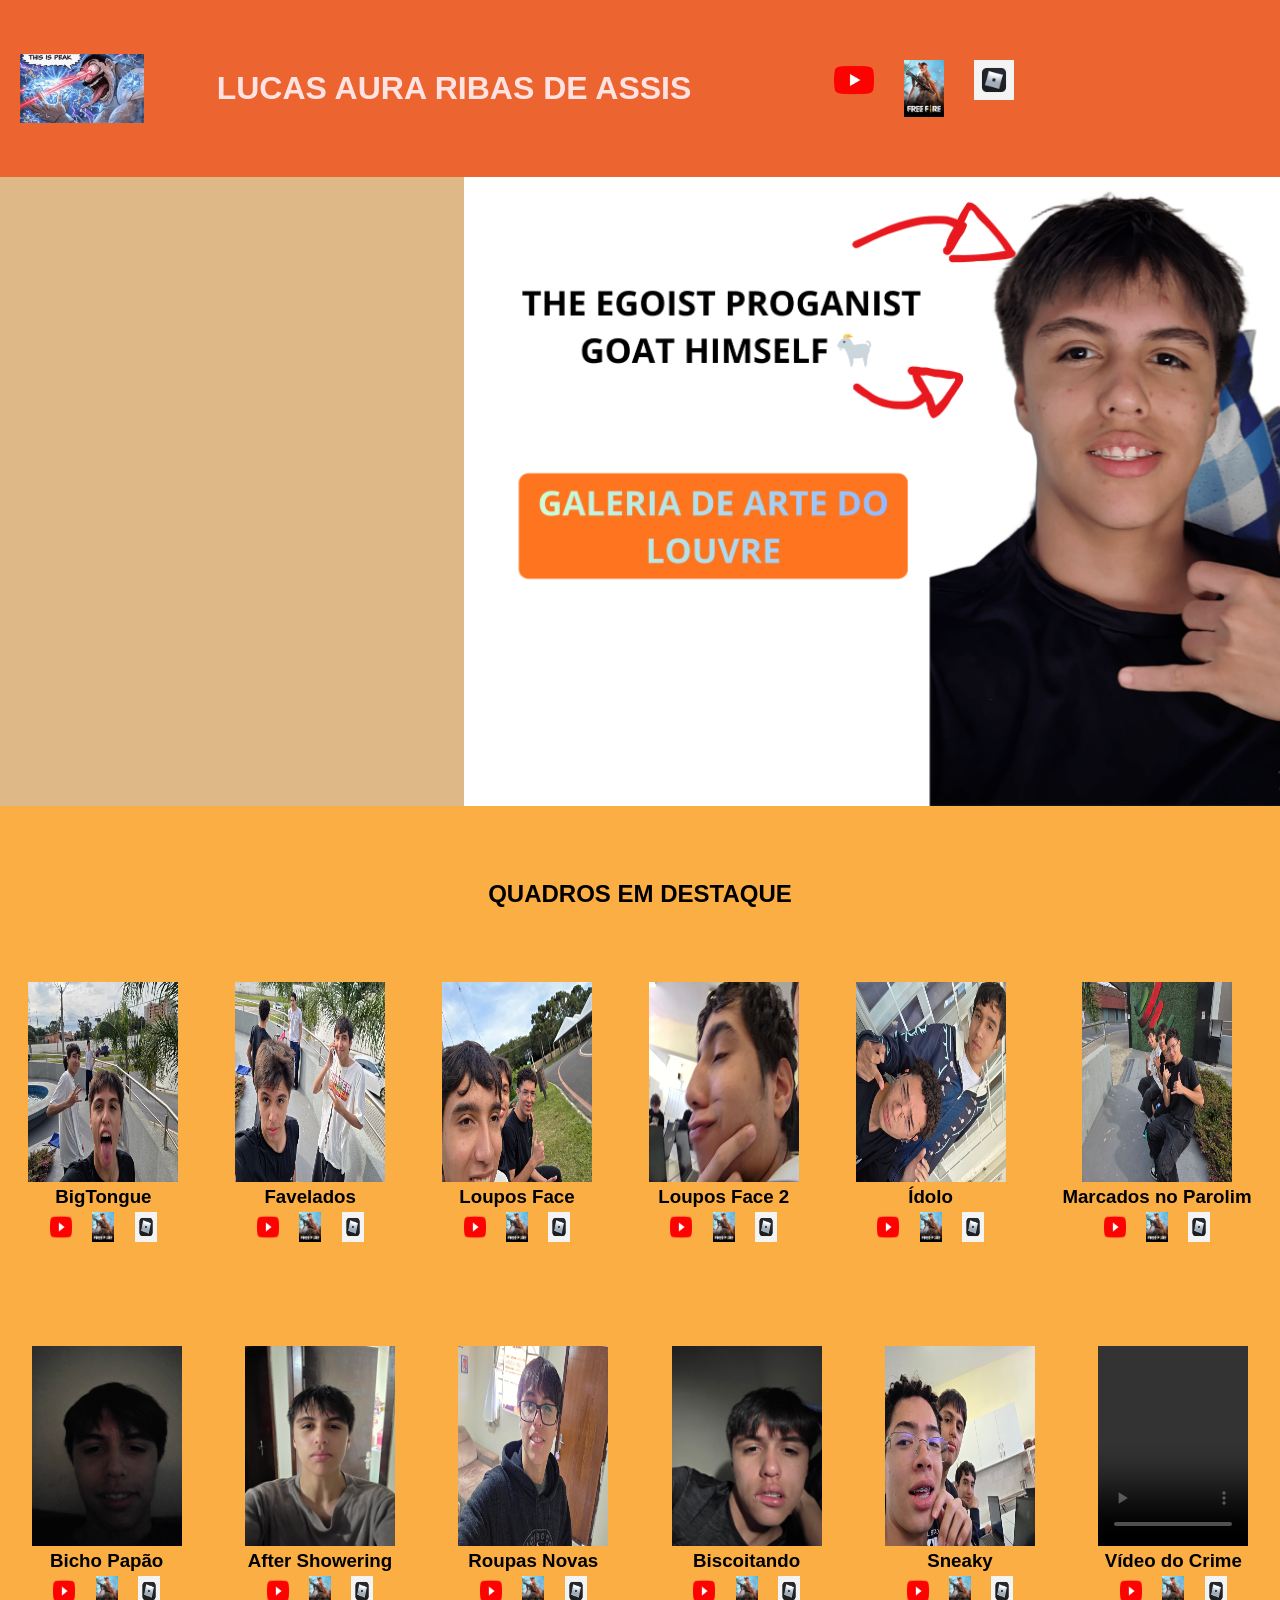
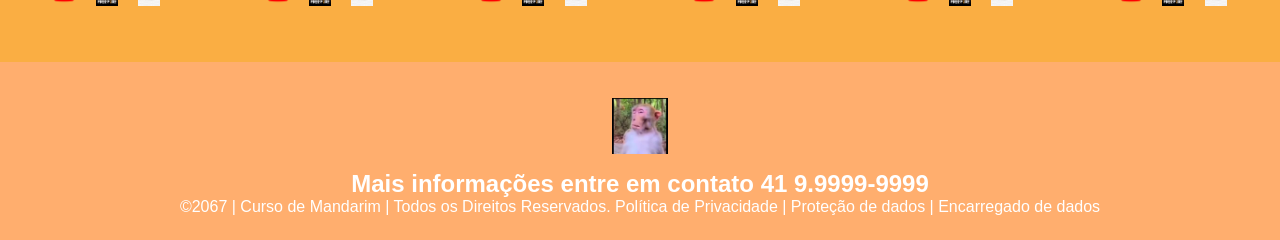
==== index.html @ 14fb3af1 "4434344" ====
<!DOCTYPE html>
<html lang="pt-br">
<head>
<meta charset="UTF-8">
<meta name="viewport" content="width=device-width, initial-scale=1.0">
<title>Home</title>
<link rel="stylesheet" href="style.css">
<link rel="icon" href="mamaco.jpg">
</head>
<body>






<!--header é a parte do cabeçalho do site, é o topo da página-->

<header class="cabecalho-itens">
<img class="cabecalho-imagem" src="PeakThragg.gif" alt="Logo da
Página">
<h1 class="titulo_site">LUCAS AURA RIBAS DE ASSIS</h1>


<div class="sociais">
<img class="sociais" src="youtube.png" alt="Logo do YouTube">
<img class="sociais" src="freefire.png" alt="Free Fire">
<img class="sociais" src="roblox.png" alt="Conta do ROblox">
</div>

</header>





<!--Seção banner 1 é a parte do paragrafo 1 da página-->
<section class="banner1">
<img class="escola-image" src="banner.png" alt="Banner do Site">
</section>







<!--Seção estudantes é a parte do paragrafo 2 da página -- "Meninos"-->
<!--altere em "src="estudante_menino_1.png" para src"nome da imagem do menino em
todos abaixo-->
<!--altere em "src="site_school.png" para src"nome da logo em todos abaixo-->
<!--para aumentar os alunos copie a div no edidor que corresponda desde a foto
até os icones abaixo - dúvidas chame o professor-->
<section class="estudante">
<h1 class="estudante_titulo">QUADROS EM DESTAQUE</h1>
<p> </p>





<div class="estudantes_todos">
<div class="fotos">
<img class="galeria-img" src="bigto.jpg" alt="linguona">
<h3 class="lable">BigTongue</h3>
<a href="https://cursos.alura.com.br/dashboard">






<p> </p>
<img class="estudante-icone" src="youtube.png" alt="Logo do YouTube"></a>
<img class="estudante-icone" src="freefire.png" alt="Free Fire">
<img class="estudante-icone" src="roblox.png" alt="Meu Perfil do Roblox">
</div>






<div class="fotos">
<img class="galeria-img" src="crias_da_favela.jpg" alt="marcados no parolim">
<h3 class="lable">Favelados</h3>
<a href="https://cursos.alura.com.br/dashboard">






    
<p> </p>
<img class="estudante-icone" src="youtube.png" alt="Logo do YouTube"></a>
<img class="estudante-icone" src="freefire.png" alt="Free Fire">
<img class="estudante-icone" src="roblox.png" alt="Meu Perfil do Roblox">
</div>









<div class="fotos">
<img class="galeria-img" src="louispark.jpg" alt="loupos1">
<h3 class="lable">Loupos Face</h3>
<a href="https://cursos.alura.com.br/dashboard">






<p> </p>
<img class="estudante-icone" src="youtube.png" alt="loupos2"></a>
<img class="estudante-icone" src="freefire.png" alt="Free Fire">
<img class="estudante-icone" src="roblox.png" alt="Meu Perfil do Roblox">
</div>







<div class="fotos">
<img class="galeria-img" src="louispp.jpg" alt="loupos2">
<h3 class="lable">Loupos Face 2</h3>
<a href="https://cursos.alura.com.br/dashboard">
<p> </p>







<img class="estudante-icone" src="youtube.png" alt="Logo do YouTube"></a>
<img class="estudante-icone" src="freefire.png" alt="Free Fire">
<img class="estudante-icone" src="roblox.png" alt="Meu Perfil do Roblox">
</div>






<div class="fotos">
<img class="galeria-img" src="dedomeio.jpg" alt="Loupos e macaquinho">
<h3 class="lable">Ídolo</h3>
<a href="https://cursos.alura.com.br/dashboard">
<p> </p>






<img class="estudante-icone" src="youtube.png" alt="Logo do YouTube"></a>
<img class="estudante-icone" src="freefire.png" alt="Free Fire">
<img class="estudante-icone" src="roblox.png" alt="Meu Perfil do Roblox">
</div>







<div class="fotos">
<img class="galeria-img" src="molhado.jpg" alt="Tropa do Arvoredo">
<h3 class="lable">Marcados no Parolim</h3>
<a href="https://cursos.alura.com.br/dashboard">
<p> </p>







<img class="estudante-icone" src="youtube.png" alt="Logo do YouTube"></a>
<img class="estudante-icone" src="freefire.png" alt="Free Fire">
<img class="estudante-icone" src="roblox.png" alt="Meu Perfil do Roblox">
</div>
</div>
</section>











<!--Seção estudantes é a parte do paragrafo 3 da página -- "Meninas"-->
<!--altere em "src="estudante_menina_1.png" para src"nome da imagem do menina em
todas abaixo-->
<!--altere em "src="site_school.png" para src"nome da logo em todos abaixo-->
<section class="estudante">
<div class="estudantes_todos">
<div class="fotos">
<img class="galeria-img" src="noescuro.jpg" alt="bicho papao">





<h3 class="lable">Bicho Papão</h3>
<a href="https://cursos.alura.com.br/dashboard">
<p> </p>
<img class="estudante-icone" src="youtube.png" alt="Logo do YouTube"></a>
<img class="estudante-icone" src="freefire.png" alt="Free Fire">
<img class="estudante-icone" src="roblox.png" alt="Meu Perfil do Roblox">
</div>





<div class="fotos">
<img class="galeria-img" src="molhadinha.jpg" alt="Foto da
turma do 1CDS do ano de 2023">
<h3 class="lable">After Showering</h3>
<a href="https://cursos.alura.com.br/dashboard">







<p> </p>
<img class="estudante-icone" src="youtube.png" alt="Logo do YouTube"></a>
<img class="estudante-icone" src="freefire.png" alt="Free Fire">
<img class="estudante-icone" src="roblox.png" alt="Meu Perfil do Roblox">
</div>






<div class="fotos">
<img class="galeria-img" src="roupas.jpg" alt="Foto da
turma do 1CDS do ano de 2023">
<h3 class="lable">Roupas Novas</h3>
<a href="https://cursos.alura.com.br/dashboard">
<p> </p>
<img class="estudante-icone" src="youtube.png" alt="Logo do YouTube"></a>
<img class="estudante-icone" src="freefire.png" alt="Free Fire">
<img class="estudante-icone" src="roblox.png" alt="Meu Perfil do Roblox">
</div>




<div class="fotos">
<img class="galeria-img" src="biscoitando.jpg" alt="bibiscoitandi">
<h3 class="lable">Biscoitando</h3>
<a href="https://cursos.alura.com.br/dashboard">
<p> </p>
<img class="estudante-icone" src="youtube.png" alt="Logo do YouTube"></a>
<img class="estudante-icone" src="freefire.png" alt="Free Fire">
<img class="estudante-icone" src="roblox.png" alt="Meu Perfil do Roblox">
</div>



<div class="fotos">
<img class="galeria-img" src="vitorpp.jpg" alt="Davi de Costas">
<h3 class="lable">Sneaky</h3>
<a href="https://cursos.alura.com.br/dashboard">
<p> </p>
<img class="estudante-icone" src="youtube.png" alt="Logo do YouTube"></a>
<img class="estudante-icone" src="freefire.png" alt="Free Fire">
<img class="estudante-icone" src="roblox.png" alt="Meu Perfil do Roblox">
</div>



<div class="fotos">
<video class="videos" controls width="150px" type="video/mp4" auto loop>
    <source src="seila.mp4">
</video>
<h3 class="lable">Vídeo do Crime</h3>
<a href="https://cursos.alura.com.br/dashboard">
<p> </p>
<img class="estudante-icone" src="youtube.png" alt="Logo do YouTube"></a>
<img class="estudante-icone" src="freefire.png" alt="Free Fire">
<img class="estudante-icone" src="roblox.png" alt="Meu Perfil do Roblox">
</div>
</div>
</section>









<!--Seção rodapé é a parte final da paragrafo 3 da página-->
<footer class="escola">
<img class="logo_rodape" src="mamaco.jpg" alt="Logo">
<h2 class="escola-título">Mais informações entre em contato<a class="link"










href="https://wa.me/5541999999999"> 41 9.9999-9999 </a></h2>
<p></p>
<p>©2067 | Curso de Mandarim | Todos os Direitos Reservados.
Política de Privacidade | Proteção de dados | Encarregado de dados</p>
<p> </p>
</footer>
</body>
</html>
---- style.css ----
*{
margin: 0;
padding: 0;
box-sizing: border-box;
}
body{
font-family: "Poppins", sans-serif;
background-color: burlywood;
}






header{
background-color: rgb(236, 101, 48);
color: rgb(255, 227, 227);
width: 100%;
padding: 20px;
}



.cabecalho-itens{
max-width: 1980px;
margin: 0 auto;
display: flex;
align-items: center;
}
.cabecalho-imagem{
width: 10%;
display: flex;
justify-content: flex-start;
align-items: center;
}
.titulo_site{
padding: 50px;
text-align: center;
justify-content: center;
width: 50%;
font: 30px;
}
.sociais{
display: flex;
justify-content: flex-end;
width: 25%;
height: 20%;
padding-right: 30px;
}







.banner1{
display: flex;
justify-content: center;
height: 629px;
width: 1438px;
margin-left: 200px;
}






.estudante_titulo{
padding: 50px;
text-align: center;

}
.lable{
text-align: center;
}


.galeria-img{
width: 150px;
height: 200px;
}



.estudante-icone{
width: 38px;
height: 38px;
padding: 4px 8px;
}
.estudante{
background-color: #faae43;
padding: 24px 0;
}

.fotos{
text-align: center;
padding: 24px 0;
}


.videos{
width: 150px;
height: 200px;
}


.estudantes_todos{
display: flex;
justify-content: space-around;
}
.escola{
background-image: linear-gradient(rgb(255, 174, 110),rgb(255, 174, 110));
color: white;
display: flex;
justify-content:center;
padding: 24px 0;
text-align:center;
display:block;
}
.escola-titulo{
padding: 50px;
text-align: center;
}
.logo_rodape{
height: 80px;
padding: 12px 0;

}

.link{
color: #ffffff;
text-decoration: none;
}
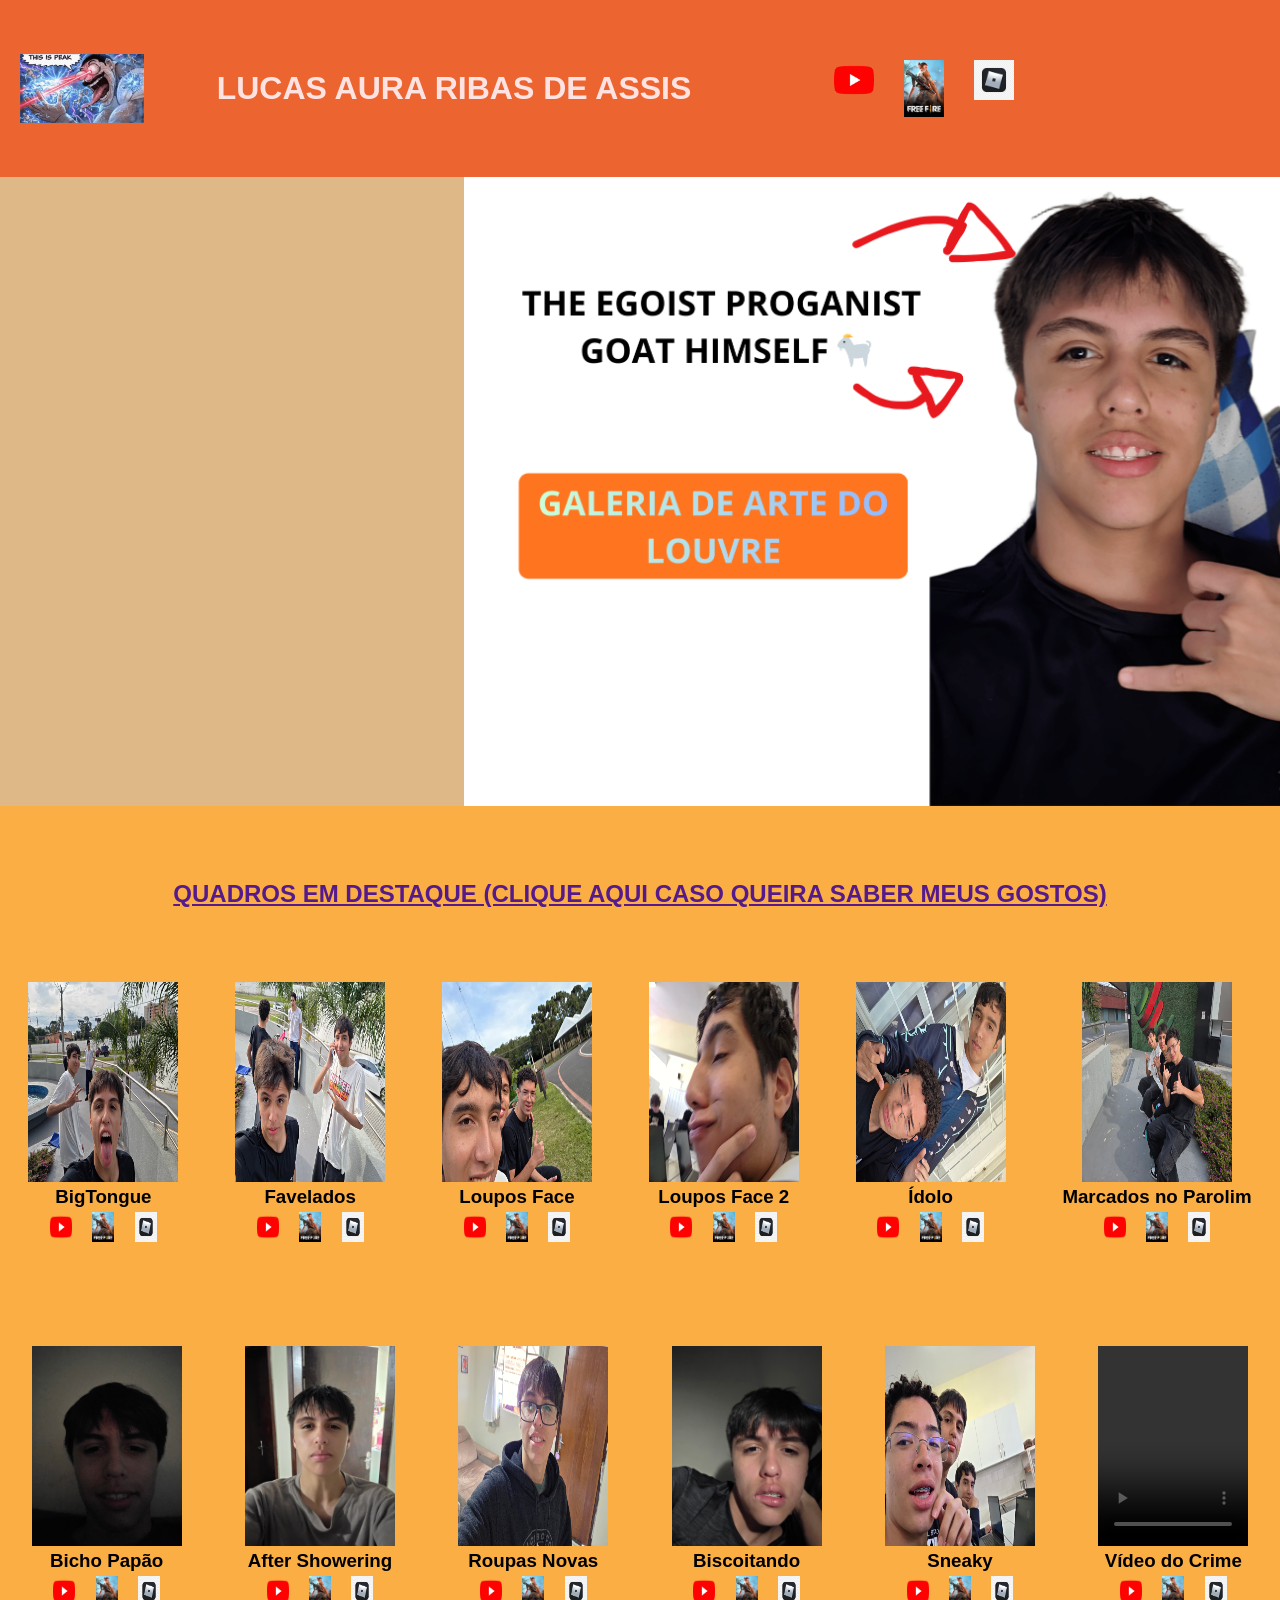
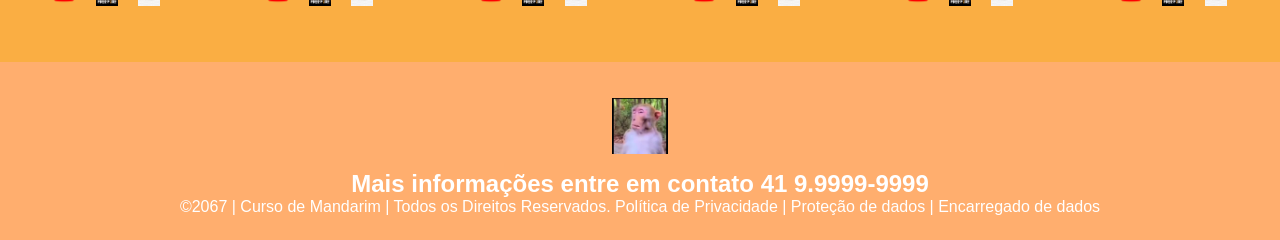
==== commit c8239c4c: "23" ====
--- a/index.html
+++ b/index.html
@@ -52,7 +52,10 @@
 <!--para aumentar os alunos copie a div no edidor que corresponda desde a foto
 até os icones abaixo - dúvidas chame o professor-->
 <section class="estudante">
-<h1 class="estudante_titulo">QUADROS EM DESTAQUE</h1>
+<a href=""
+target="_blank">
+    <h1 class="estudante_titulo">QUADROS EM DESTAQUE (CLIQUE AQUI CASO QUEIRA SABER MEUS GOSTOS)</h1>
+</a>
 <p> </p>
 
 
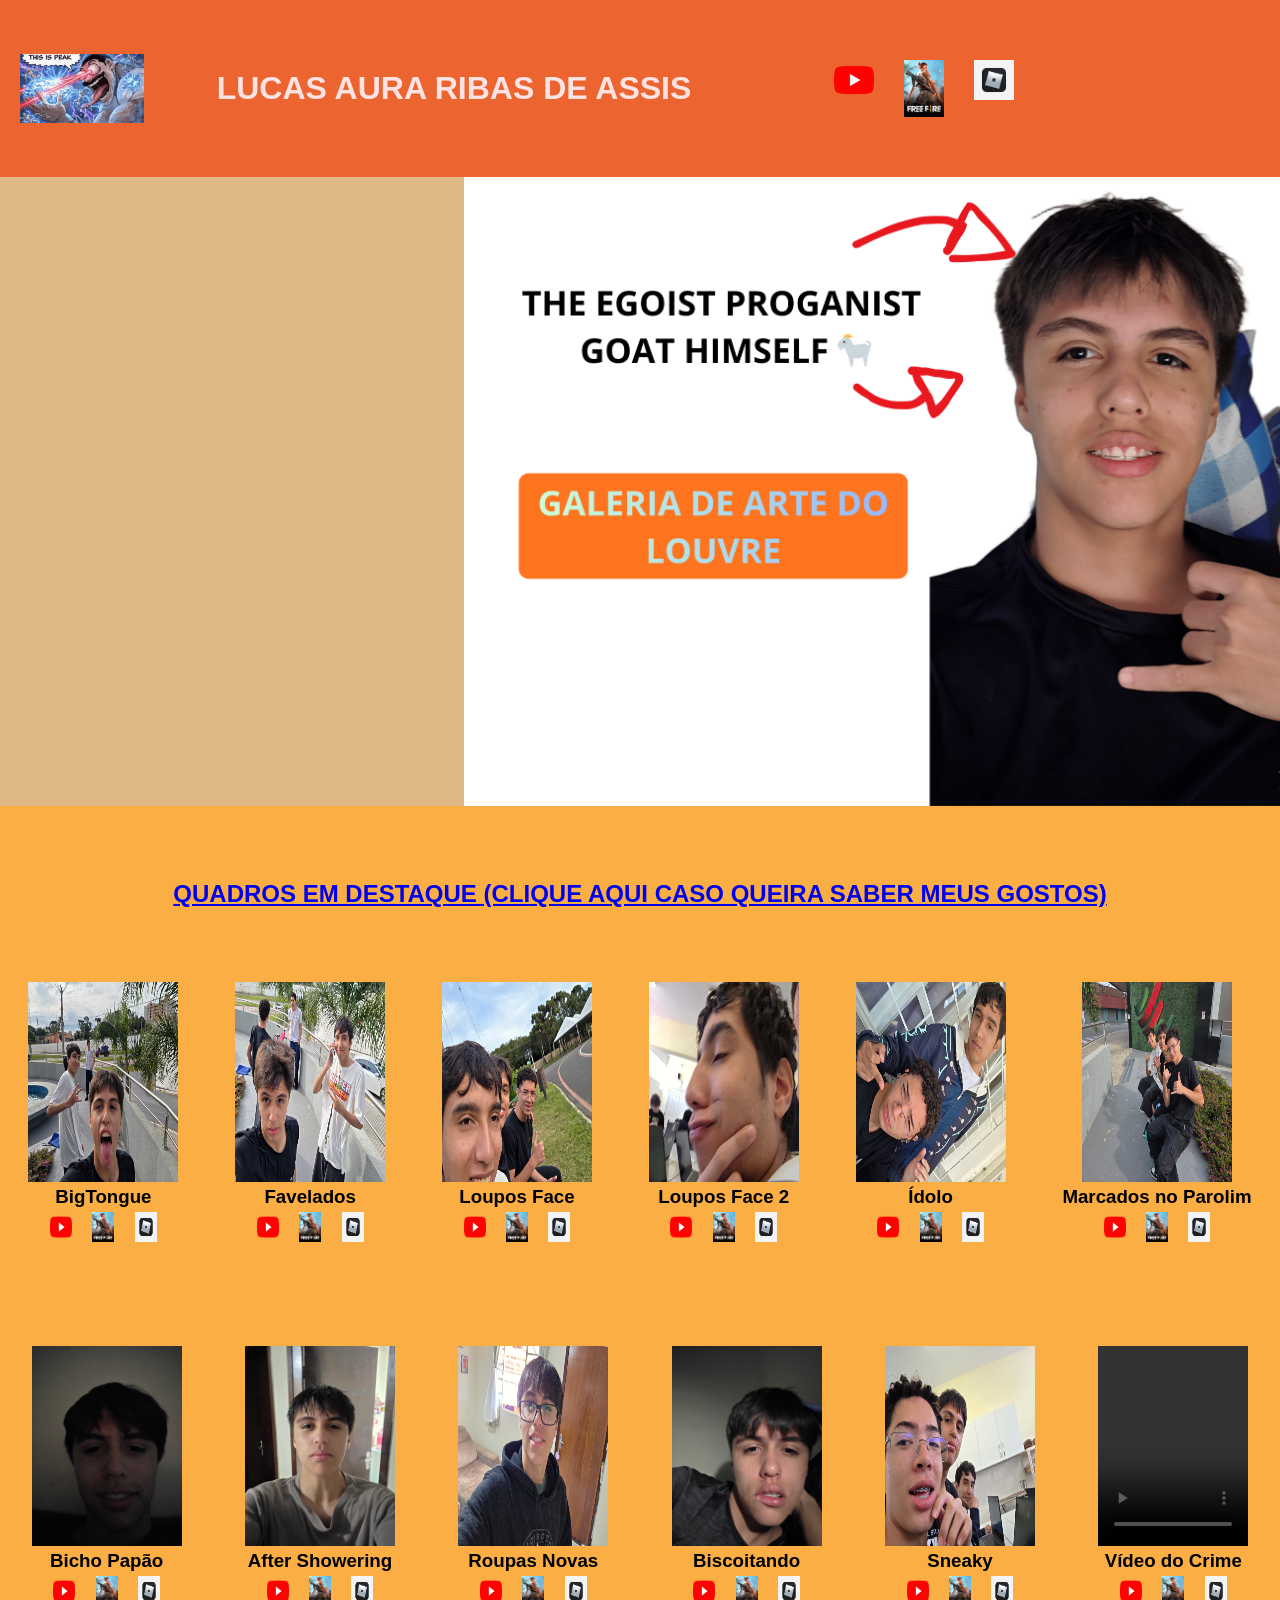
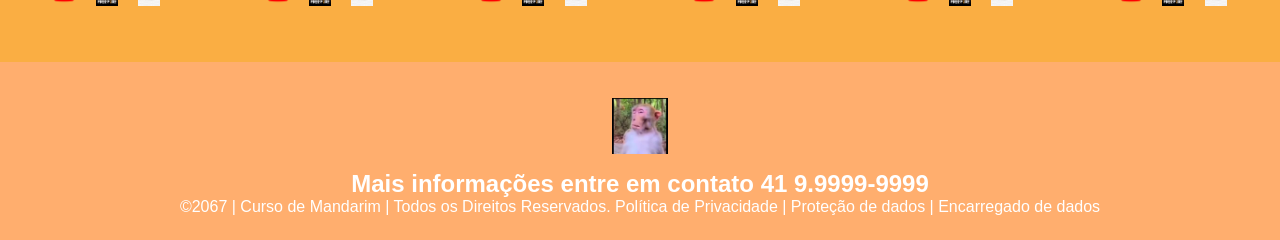
==== commit 9444a32c: "again" ====
--- a/index.html
+++ b/index.html
@@ -52,7 +52,7 @@
 <!--para aumentar os alunos copie a div no edidor que corresponda desde a foto
 até os icones abaixo - dúvidas chame o professor-->
 <section class="estudante">
-<a href=""
+<a href="history.html"
 target="_blank">
     <h1 class="estudante_titulo">QUADROS EM DESTAQUE (CLIQUE AQUI CASO QUEIRA SABER MEUS GOSTOS)</h1>
 </a>
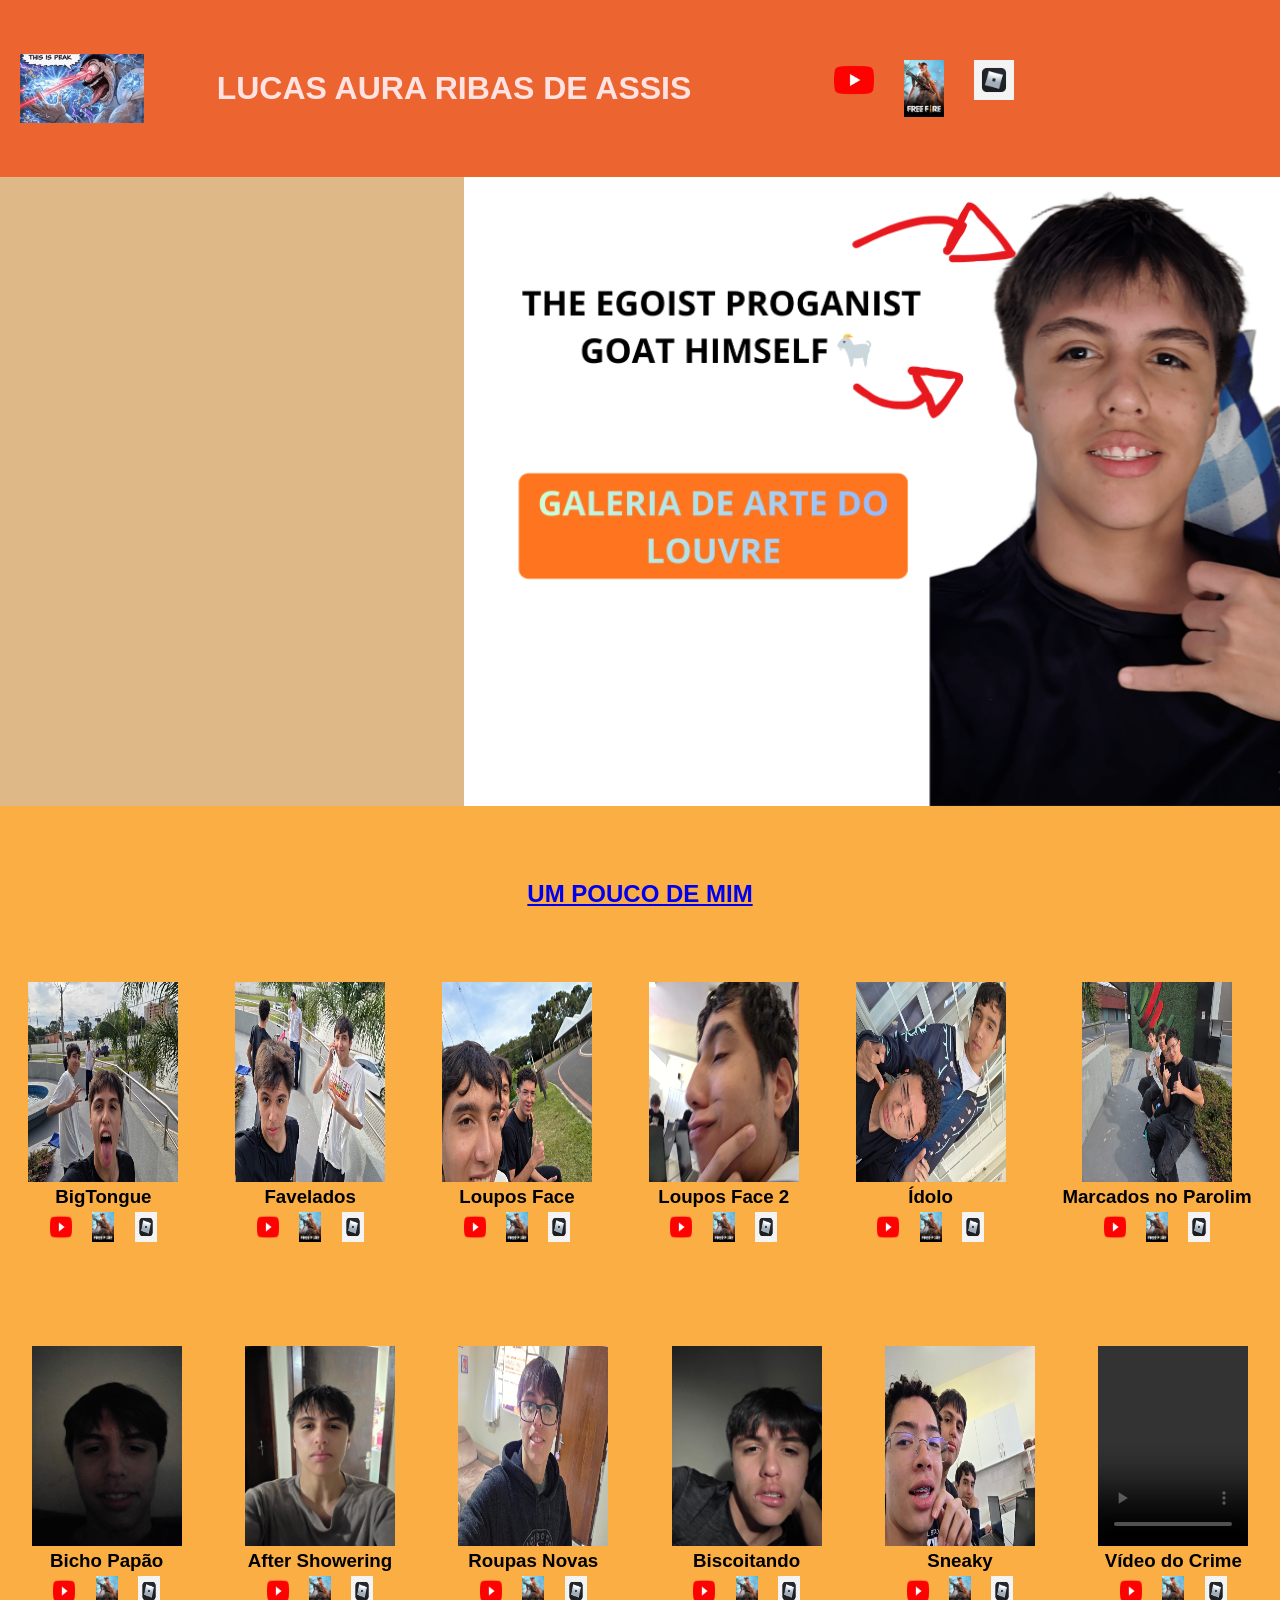
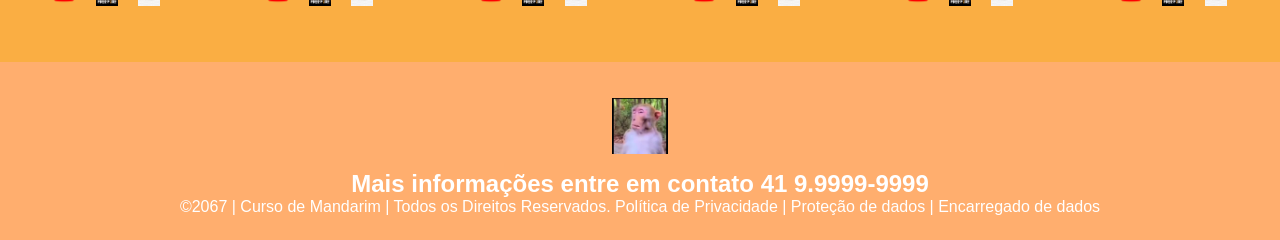
==== commit 0a93e625: "4" ====
--- a/index.html
+++ b/index.html
@@ -52,9 +52,9 @@
 <!--para aumentar os alunos copie a div no edidor que corresponda desde a foto
 até os icones abaixo - dúvidas chame o professor-->
 <section class="estudante">
-<a href="history.html"
+<a href="somename.html"
 target="_blank">
-    <h1 class="estudante_titulo">QUADROS EM DESTAQUE (CLIQUE AQUI CASO QUEIRA SABER MEUS GOSTOS)</h1>
+    <h1 class="estudante_titulo">UM POUCO DE MIM</h1>
 </a>
 <p> </p>
 
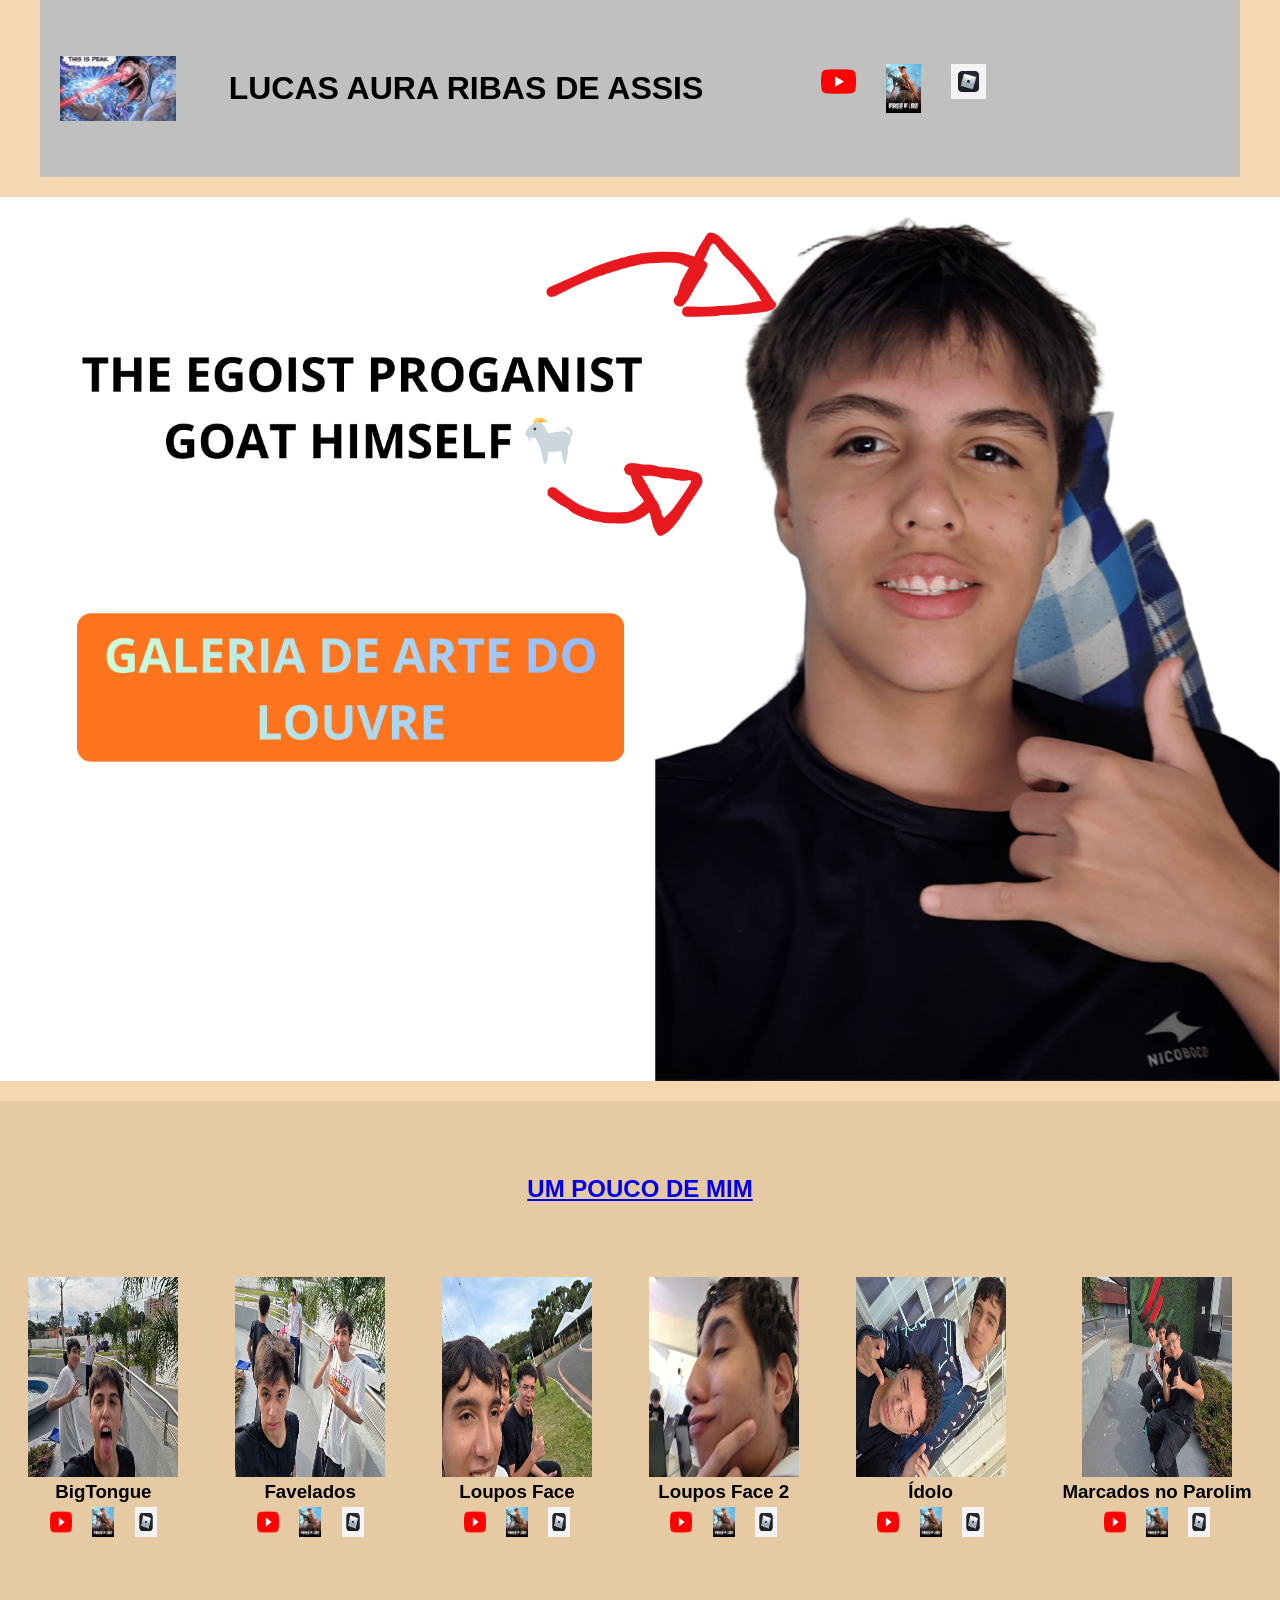
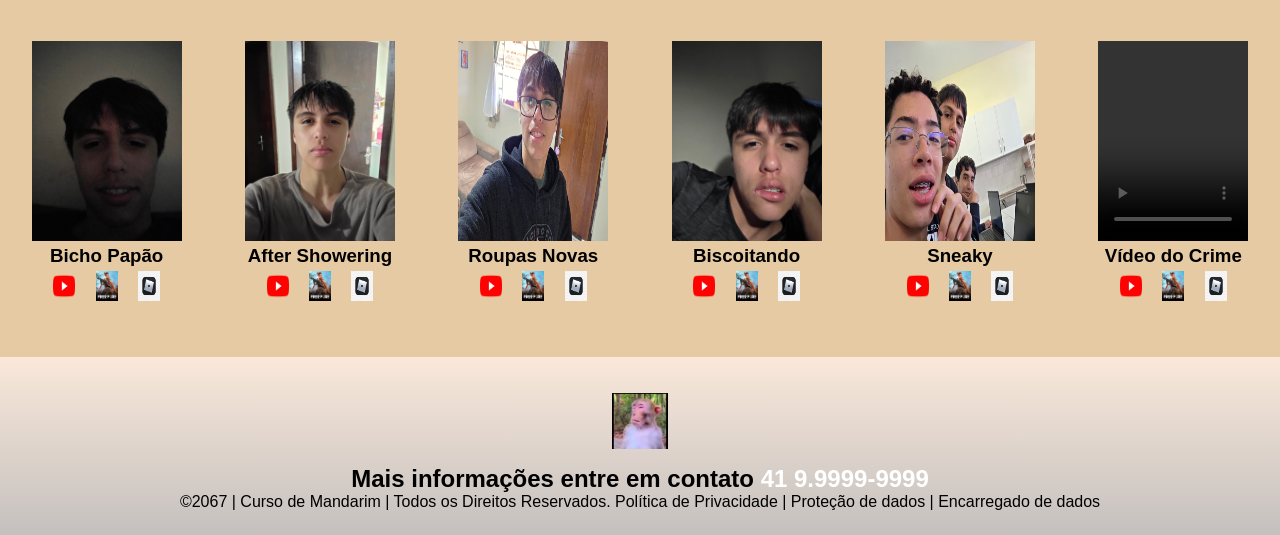
==== commit 0b675d63: "ll" ====
--- a/index.html
+++ b/index.html
@@ -291,7 +291,7 @@
 
 
 <div class="fotos">
-<video class="videos" controls width="150px" type="video/mp4" auto loop>
+<video class="videos" controls width="150px" type="video/mp4" autoplay loop muted inl>
     <source src="seila.mp4">
 </video>
 <h3 class="lable">Vídeo do Crime</h3>
--- a/style.css
+++ b/style.css
@@ -5,29 +5,45 @@
 }
 body{
 font-family: "Poppins", sans-serif;
-background-color: burlywood;
+background-color: rgb(245, 216, 179);
 }
 
 
 
 
-
-
-header{
-background-color: rgb(236, 101, 48);
-color: rgb(255, 227, 227);
-width: 100%;
-padding: 20px;
+.banner1 {
+  display: flex;
+  justify-content: center;
+  height: auto;
+  max-width: 100%;
+  width: 100%;
+  margin: 20px auto;
 }
 
 
+.escola-image {
+  max-width: 100%;
+  height: auto;
+}
 
-.cabecalho-itens{
-max-width: 1980px;
-margin: 0 auto;
-display: flex;
-align-items: center;
+
+header {
+  background-color: rgb(192, 192, 192);
+  color: rgb(0, 0, 0);
+  width: 100%;
+  padding: 20px;
+  box-sizing: border-box; 
 }
+
+.cabecalho-itens {
+  max-width: 1200px;
+  margin: 0 auto;
+  display: flex;
+  align-items: center;
+  width: 100%;
+}
+
+
 .cabecalho-imagem{
 width: 10%;
 display: flex;
@@ -47,20 +63,6 @@
 width: 25%;
 height: 20%;
 padding-right: 30px;
-}
-
-
-
-
-
-
-
-.banner1{
-display: flex;
-justify-content: center;
-height: 629px;
-width: 1438px;
-margin-left: 200px;
 }
 
 
@@ -91,7 +93,7 @@
 padding: 4px 8px;
 }
 .estudante{
-background-color: #faae43;
+background-color: #e6caa3;
 padding: 24px 0;
 }
 
@@ -111,9 +113,12 @@
 display: flex;
 justify-content: space-around;
 }
+
+
+
 .escola{
-background-image: linear-gradient(rgb(255, 174, 110),rgb(255, 174, 110));
-color: white;
+background-image: linear-gradient(rgb(250, 232, 218),rgb(196, 192, 190));
+color: rgb(0, 0, 0);
 display: flex;
 justify-content:center;
 padding: 24px 0;
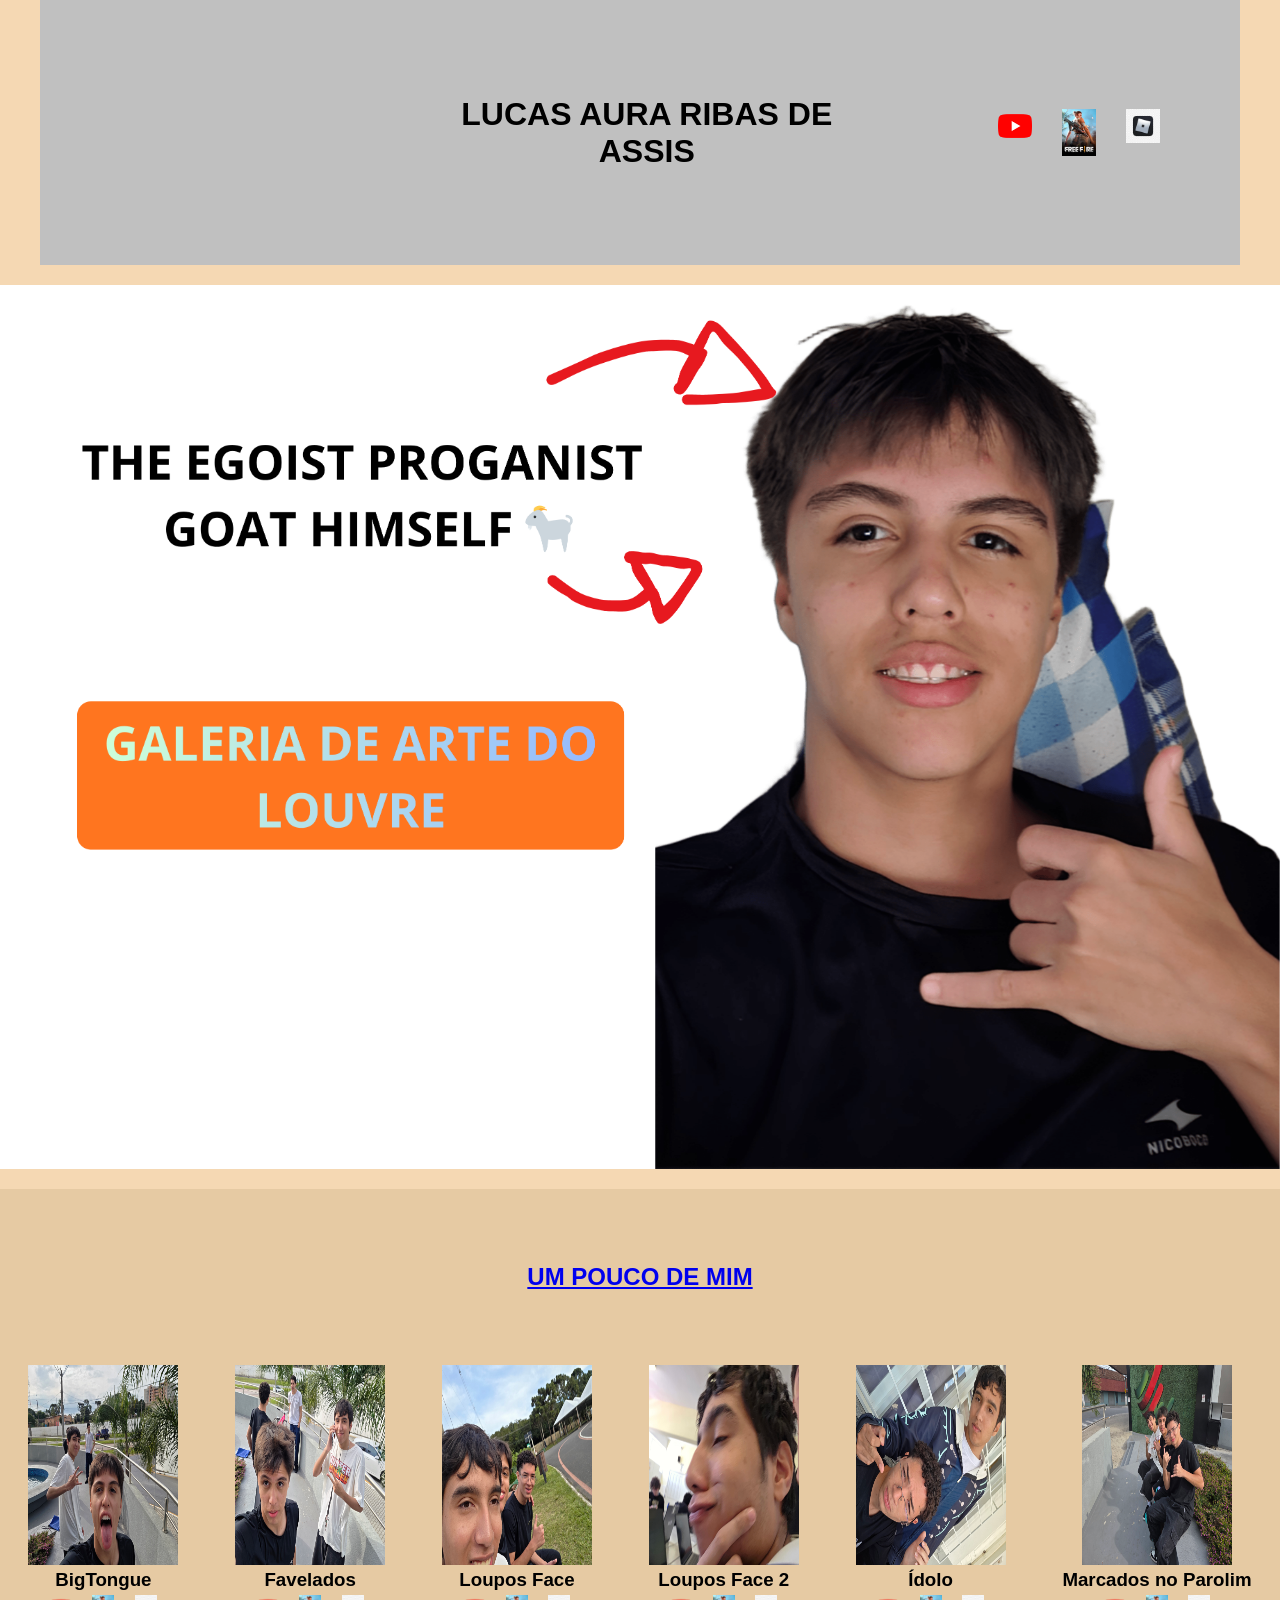
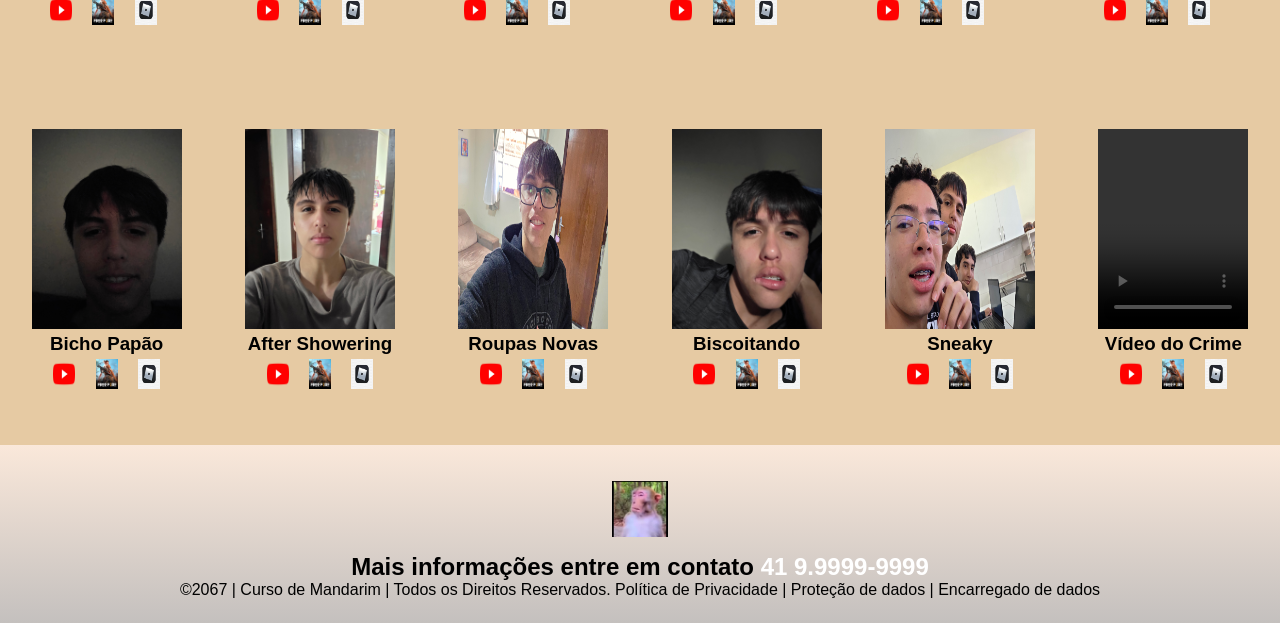
==== commit 4ba2b245: "tt" ====
--- a/index.html
+++ b/index.html
@@ -17,8 +17,20 @@
 <!--header é a parte do cabeçalho do site, é o topo da página-->
 
 <header class="cabecalho-itens">
-<img class="cabecalho-imagem" src="PeakThragg.gif" alt="Logo da
-Página">
+
+
+<iframe src="https://www.google.com/maps/embed?pb=!1m14!1m8!1m3!1d2738.2382920857344!2d-49.34977443507438!3d-25.546256133327773!3m2!1i1024!2i768!4f13.1!3m3!1m2!1s0x94dcfd7108d6a999%3A0x711b214028d6761c!2s498%20-%20Pra%C3%A7a%20Alberto%20Markovicz!5e0!3m2!1sen!2sbr!4v1782326432107!5m2!1sen!2sbr"
+width="300" 
+height="225" 
+style="border:0;" 
+allowfullscreen="" 
+loading="lazy"
+referrerpolicy="strict-origin-when-cross-origin"></iframe>
+
+
+
+
+
 <h1 class="titulo_site">LUCAS AURA RIBAS DE ASSIS</h1>
 
 
